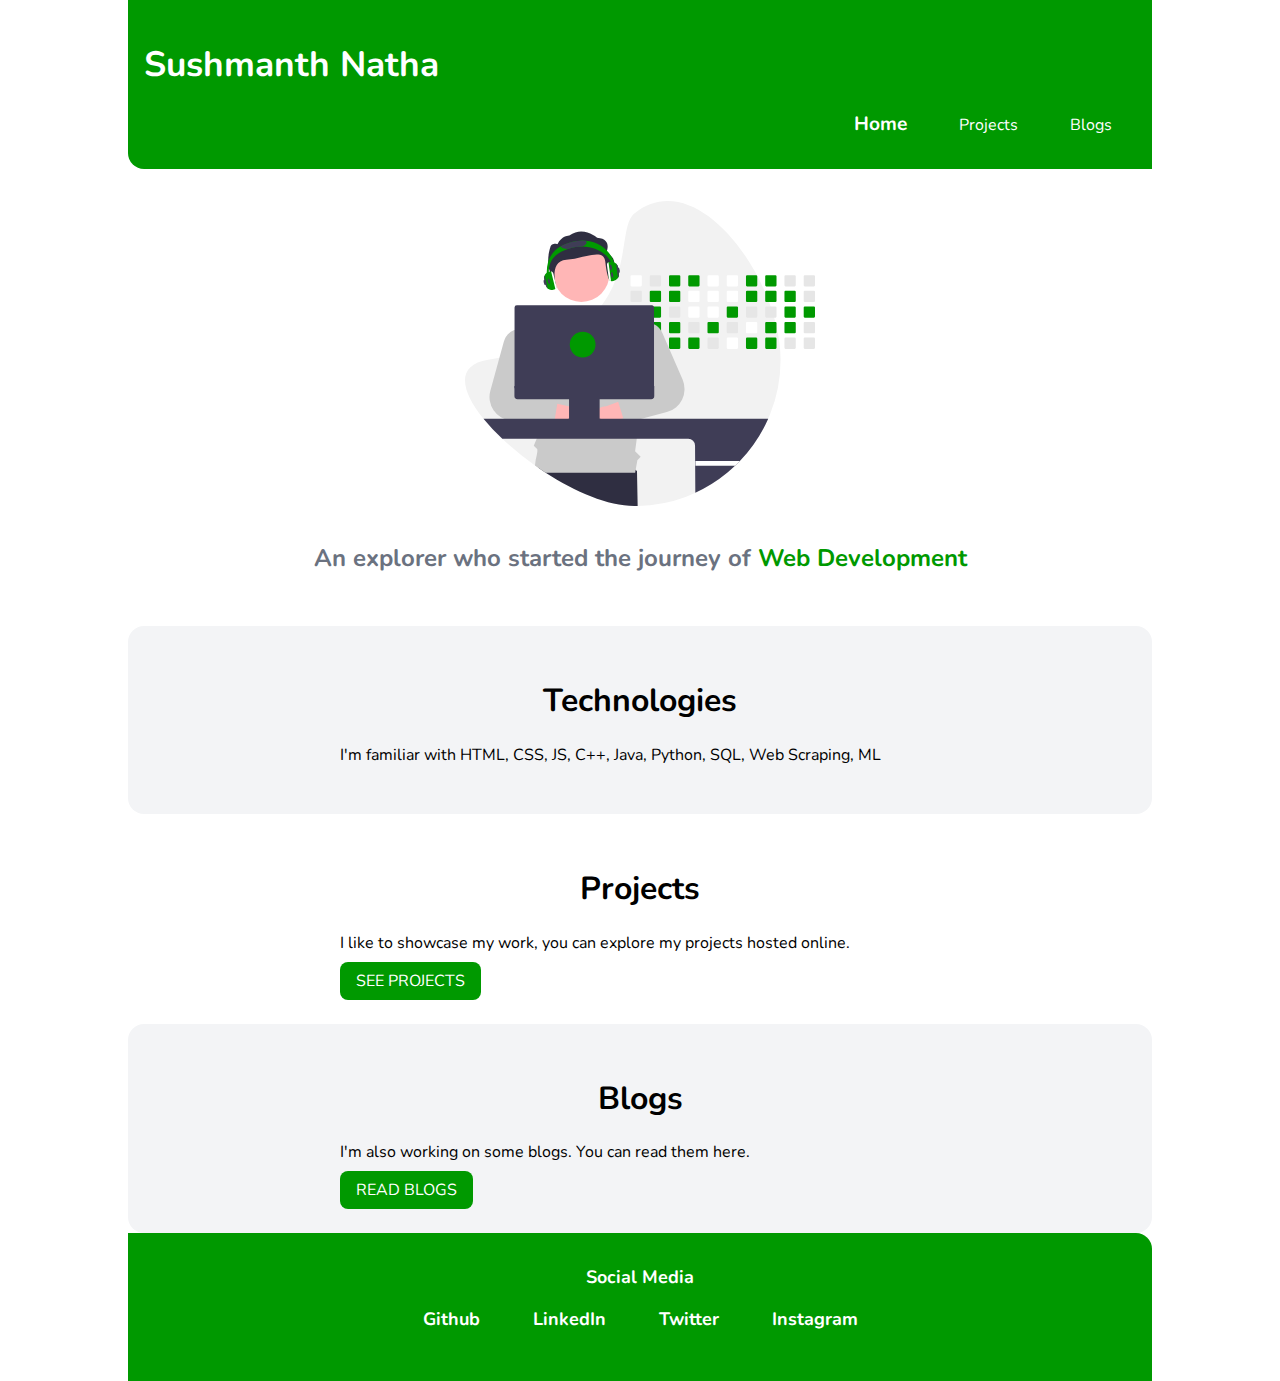
==== index.html @ e271c1db "added 2nd project to portfolio" ====
<!DOCTYPE html>
    <html lang="en">

        <head>
            <meta charset="UTF-8">
            <meta name="viewport" content="width=device-width, initial-scale=1.0">
            <link rel="icon" href="../images/icon_tab.ico" type="image/x-icon">
            <title>Home | Sushmanth Natha</title>
            <link href="../css/style.css" rel="stylesheet" />           
        </head>

        <body>
            <nav class="navigation container">
                <div class="nav-brand">
                    <h1>Sushmanth Natha</h1>
                </div>
                <ul class="list-non-bullet nav-pills">
                    <li class="list-item-inline">
                        <a class="link link-active" href="./index.html">Home</a>
                    </li>
                    <li class="list-item-inline">
                        <a class="link" href="./projects.html">Projects</a>
                    </li>
                    <li class="list-item-inline">
                        <a class="link" href="./blogs.html">Blogs</a>
                    </li>
                </ul>
            </nav>

            <header class="hero">
                <img class="hero-img" src="../images/hero.svg" />
                <h2 class="hero-heading">
                    An explorer who started the journey of <span class="heading-inverted">Web Development</span>
                </h2>
            </header>

            <section class="section ow">
                <div class="container container-center">
                    <h1>Technologies</h1>
                    <p>I'm familiar with HTML, CSS, JS, C++, Java, Python, SQL, Web Scraping, ML</p>
                </div>
            </section>

            <section class="section">
                <div class="container container-center">
                    <h1>Projects</h1>
                    <p>I like to showcase my work, you can explore my projects hosted online.</p>
                    <a class="link link-primary" href="./projects.html">SEE PROJECTS</a>
                </div>
            </section>

            <section class="section ow">
                <div class="container container-center">
                    <h1>Blogs</h1>
                    <p>I'm also working on some blogs. You can read them here.</p>
                    <a class="link link-primary" href="blogs.html">READ BLOGS</a>

                </div>
            </section>

            <footer class="footer">
                <div class="footer-header">Social Media
                    <ul class="social-links list-non-bullet ">
                        <li class="list-item-inline"><a target=”_blank” class="link" href="https://github.com/sushmanthnatha">Github</a> </li>
                        <li class="list-item-inline"><a target=”_blank” class="link" href="https://www.linkedin.com/in/sushmanthnatha/">LinkedIn</a> </li>
                        <li class="list-item-inline"><a target=”_blank” class="link" href="https://twitter.com/sushmanth6">Twitter</a> </li>
                        <li class="list-item-inline"><a target=”_blank” class="link" href="https://www.instagram.com/sushmanth_natha/">Instagram</a> </li>
                    </ul>
                </div>
            </footer>

        </body>

</html>
---- css/style.css ----
@import url('https://fonts.googleapis.com/css2?family=Nunito:wght@300&display=swap');

:root {
    --primary-color: #009900;
    --off-white: #F3F4F6;
    --dark-grey: #6B7280;
}

body {
    font-family: 'Nunito', sans-serif;
    margin: 0px auto;
    max-width: 80%;
    width: 100%;
}

.container {
    padding-left: 1rem;
    padding-right: 1rem;
}

.container-center {
    max-width: 600px;
    width: 100%;;
    margin: auto;
}


.link {
    text-decoration: none;
    padding: 0.5rem 1rem;
}

.link-primary {
    background-color: var(--primary-color);
    border-radius: 0.5rem;
    color: white;
}

.link-secondary {
    color: var(--primary-color);
    border-radius: 0.5rem;
    border: 1px solid var(--primary-color);
}

.list-non-bullet {
    list-style: none;
}

.list-item-inline {
    display: inline;
    padding: 0rem 0.5rem;
}

.navigation {
    background-color: var(--primary-color);
    color: white;
    padding: 1rem;
    border-bottom-left-radius: 1rem;
}

.navigation .nav-brand {
    font-weight: bold;
    font-size: 1.1rem;
}

.navigation .nav-pills {
    text-align: right;
}

.navigation .link {
    color: white;
}


.navigation .link-active {
    font-weight: bolder;
    font-size: larger;
}

.hero {
    padding: 2rem;
}

.hero .hero-img {
    max-width: 350px;
    display: block;
    margin: auto;
}

.hero .hero-heading {
    text-align: center;
    padding-top: 1rem;
    color: var(--dark-grey);
}

.hero .hero-heading .heading-inverted {
    color: var(--primary-color);
}

.section {
    padding: 2rem;
}

.section h1 {
    text-align: center;
}

.ow {
    background-color: var(--off-white);
    border-radius: 1rem;
}

.footer {
    background-color: var(--primary-color);
    padding: 2rem 1rem;
    text-align: center;
    color: white;
    border-top-right-radius: 1rem;
}

.footer .link {
    color: white;
}

.footer ul {
    padding-inline-start: 0px;
}

.footer .footer-header {
    font-weight: bold;
    font-size: large;
}

.div-center {
  text-align: center;
}

.div-center a {
    margin: 0 30px 0 30px;
  }
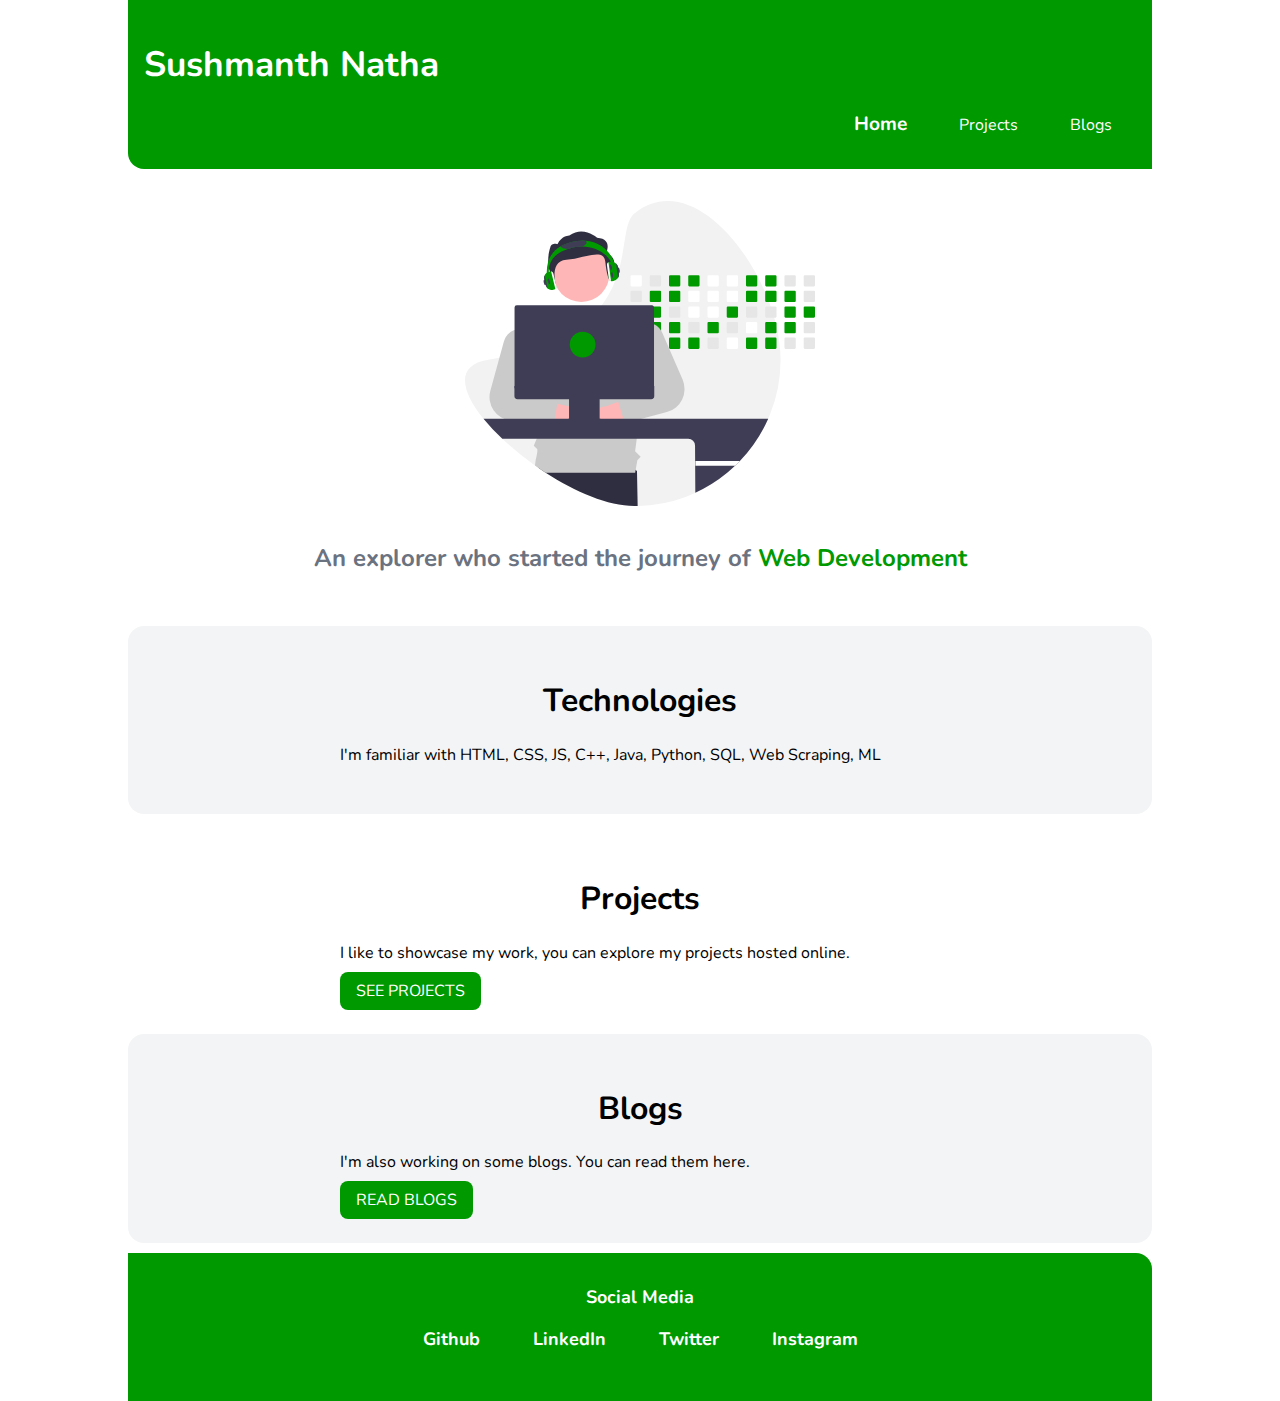
==== commit d84ccdd3: "added few more projects until mark 10" ====
--- a/index.html
+++ b/index.html
@@ -4,9 +4,9 @@
         <head>
             <meta charset="UTF-8">
             <meta name="viewport" content="width=device-width, initial-scale=1.0">
-            <link rel="icon" href="../images/icon_tab.ico" type="image/x-icon">
+            <link rel="icon" href="./images/icon_tab.ico" type="image/x-icon">
             <title>Home | Sushmanth Natha</title>
-            <link href="../css/style.css" rel="stylesheet" />           
+            <link href="./css/style.css" rel="stylesheet" />           
         </head>
 
         <body>
@@ -19,16 +19,16 @@
                         <a class="link link-active" href="./index.html">Home</a>
                     </li>
                     <li class="list-item-inline">
-                        <a class="link" href="./projects.html">Projects</a>
+                        <a class="link" href="./html/projects.html">Projects</a>
                     </li>
                     <li class="list-item-inline">
-                        <a class="link" href="./blogs.html">Blogs</a>
+                        <a class="link" href="./html/blogs.html">Blogs</a>
                     </li>
                 </ul>
             </nav>
 
             <header class="hero">
-                <img class="hero-img" src="../images/hero.svg" />
+                <img class="hero-img" src="./images/hero.svg" />
                 <h2 class="hero-heading">
                     An explorer who started the journey of <span class="heading-inverted">Web Development</span>
                 </h2>
@@ -45,7 +45,7 @@
                 <div class="container container-center">
                     <h1>Projects</h1>
                     <p>I like to showcase my work, you can explore my projects hosted online.</p>
-                    <a class="link link-primary" href="./projects.html">SEE PROJECTS</a>
+                    <a class="link link-primary" href="./html/projects.html">SEE PROJECTS</a>
                 </div>
             </section>
 
@@ -53,7 +53,7 @@
                 <div class="container container-center">
                     <h1>Blogs</h1>
                     <p>I'm also working on some blogs. You can read them here.</p>
-                    <a class="link link-primary" href="blogs.html">READ BLOGS</a>
+                    <a class="link link-primary" href="./html/blogs.html">READ BLOGS</a>
 
                 </div>
             </section>
--- a/css/style.css
+++ b/css/style.css
@@ -108,6 +108,7 @@
 .ow {
     background-color: var(--off-white);
     border-radius: 1rem;
+    margin-bottom: 10px;
 }
 
 .footer {
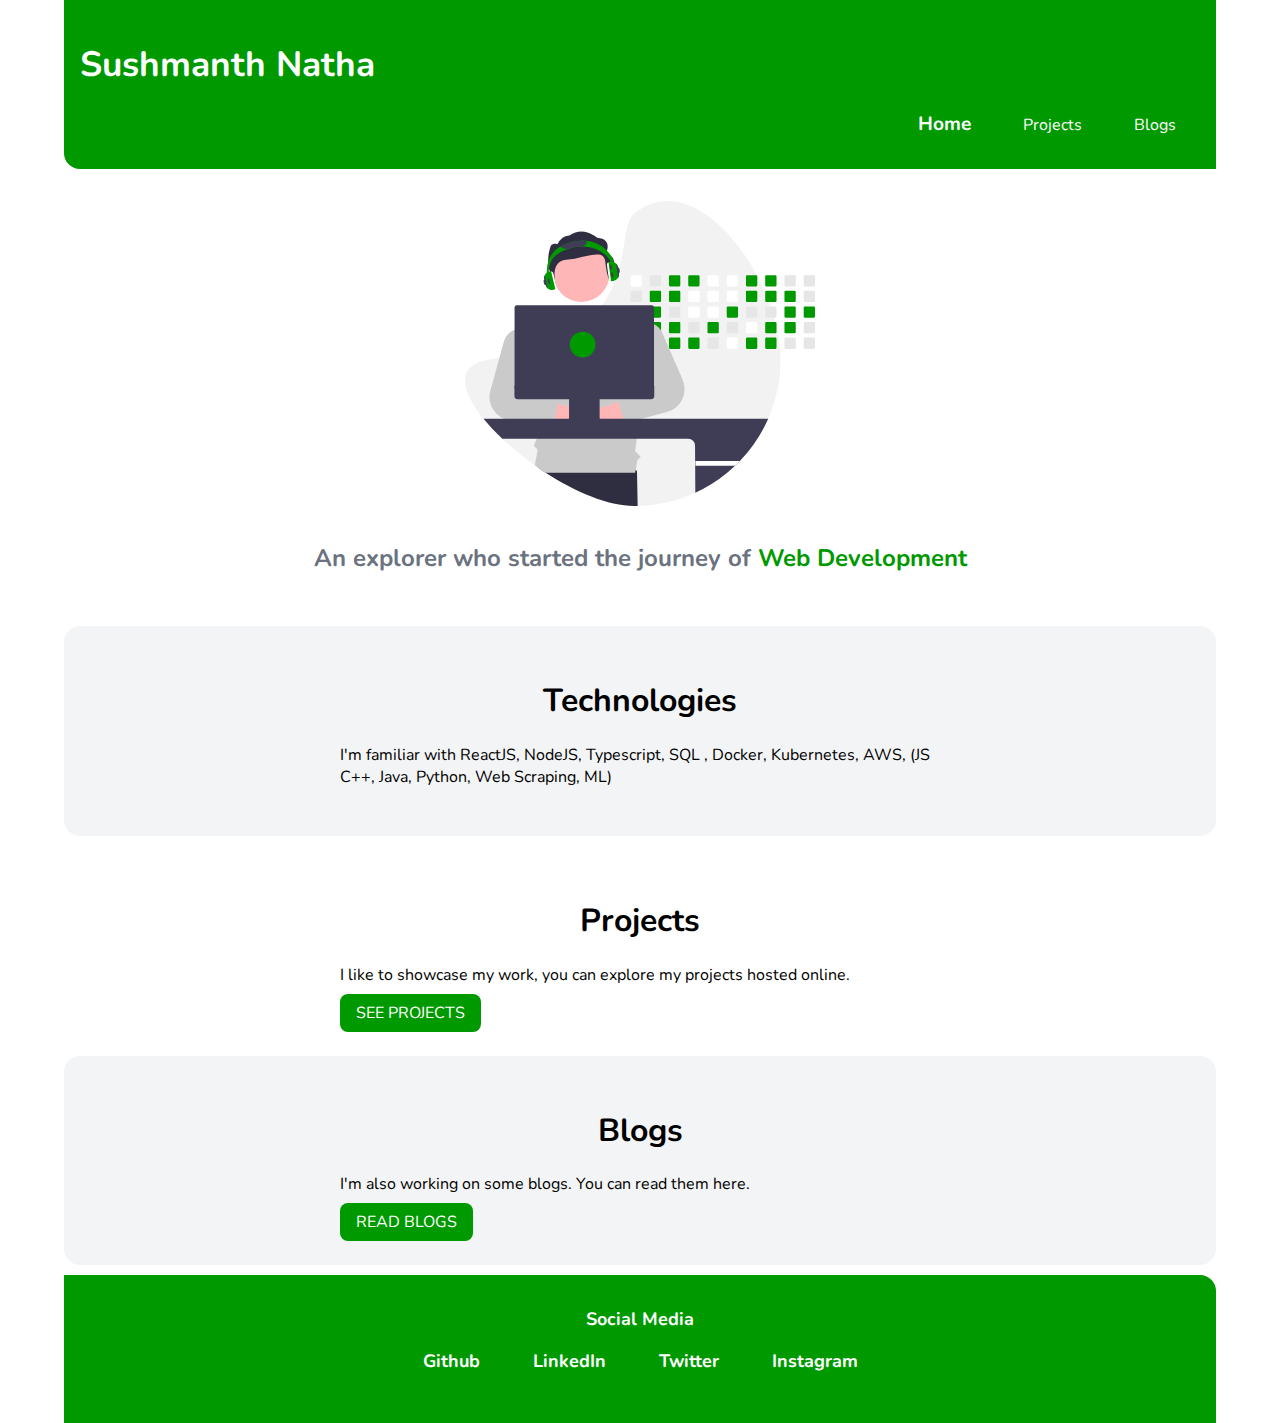
==== commit 47f8ad11: "Update index.html" ====
--- a/index.html
+++ b/index.html
@@ -37,7 +37,7 @@
             <section class="section ow">
                 <div class="container container-center">
                     <h1>Technologies</h1>
-                    <p>I'm familiar with HTML, CSS, JS, C++, Java, Python, SQL, Web Scraping, ML</p>
+                    <p>I'm familiar with ReactJS, NodeJS, Typescript, SQL , Docker, Kubernetes, AWS,  (JS C++, Java, Python, Web Scraping, ML)</p>
                 </div>
             </section>
 
@@ -71,4 +71,4 @@
 
         </body>
 
-</html>+</html>
--- a/css/style.css
+++ b/css/style.css
@@ -9,7 +9,7 @@
 body {
     font-family: 'Nunito', sans-serif;
     margin: 0px auto;
-    max-width: 80%;
+    max-width: 90%;
     width: 100%;
 }
 
@@ -134,8 +134,5 @@
 
 .div-center {
   text-align: center;
+  flex-wrap:  wrap ;
 }
-
-.div-center a {
-    margin: 0 30px 0 30px;
-  }